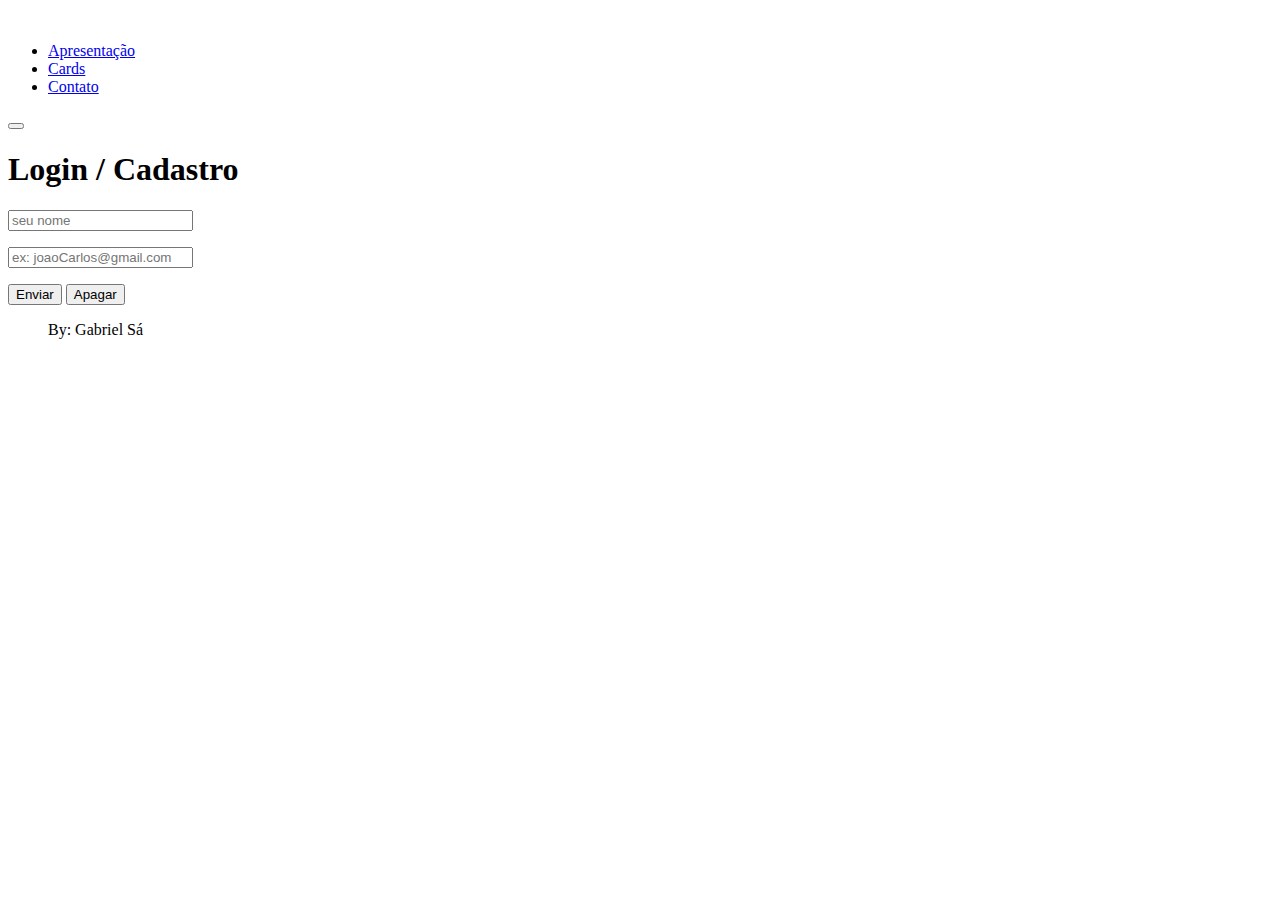
==== login-Contact.html @ a472afd5 "V1.2" ====
<!DOCTYPE html>
<html lang="pt-br">
<head>
  <meta charset="UTF-8">
  <meta name="viewport" content="width=device-width, initial-scale=1.0">
  <title>Portfólio - AV2 Web Dev</title>
  <link rel="stylesheet" href="assets/style.css">
  <link rel="stylesheet" href="assets/login.css">
  <link rel="preconnect" href="https://fonts.googleapis.com">
<link rel="preconnect" href="https://fonts.gstatic.com" crossorigin>
<link href="https://fonts.googleapis.com/css2?family=Playfair+Display:ital,wght@0,400..900;1,400..900&family=Quicksand:wght@300..700&family=Roboto:ital,wght@0,100;0,300;0,400;0,500;0,700;0,900;1,100;1,300;1,400;1,500;1,700;1,900&family=Tiny5&display=swap" rel="stylesheet">
<link rel="shortcut icon" href="assets/imgs/documentHeader.png" type="image/x-icon">
</head>
<body>

  <header class="header">
    <div class="left">
      <img class="left-icon" src="assets/imgs/documentHeader.png" alt="">
    </div>
    <nav class="center">
      <ul>
        <li><a href="index.html" class="link">Apresentação</a></li>
        <li><a href="#" class="link">Cards</a></li>
        <li><a href="login-Contact.html" class="link">Contato</a></li>
      </ul>
    </nav>
    <div class="right">
      <button class="btn-color-site" onclick="trocarCor()">
      </button>
    </div>
  </header>

  <main>

      <form class="title-pag" >
        <h1>Login / Cadastro</h1>

        <div class="input">
          <input id="input-text" type="text" placeholder="seu nome" onkeyup="tamanhotext()">
          <p id="erro-text">

          </p>
          <input id="input-email" type="email" placeholder="ex: joaoCarlos@gmail.com" onkeyup="tamanhoemail()">
          <p id="erro-email">

          </p>

        </div>
        <div class="buttons">
          <input type="submit" value="Enviar" onclick="redireciona()">
          <input type="reset" value="Apagar">

          <p id="erro-submit">

          </p>

        </div>

      </form>

  </main>

  <footer class="footer">
    <blockquote>By: Gabriel Sá</blockquote>
  </footer>
  <script src="assets/login.js"></script>
  <script src="assets/light-night-mode-login.js"></script>
</body>
</html>
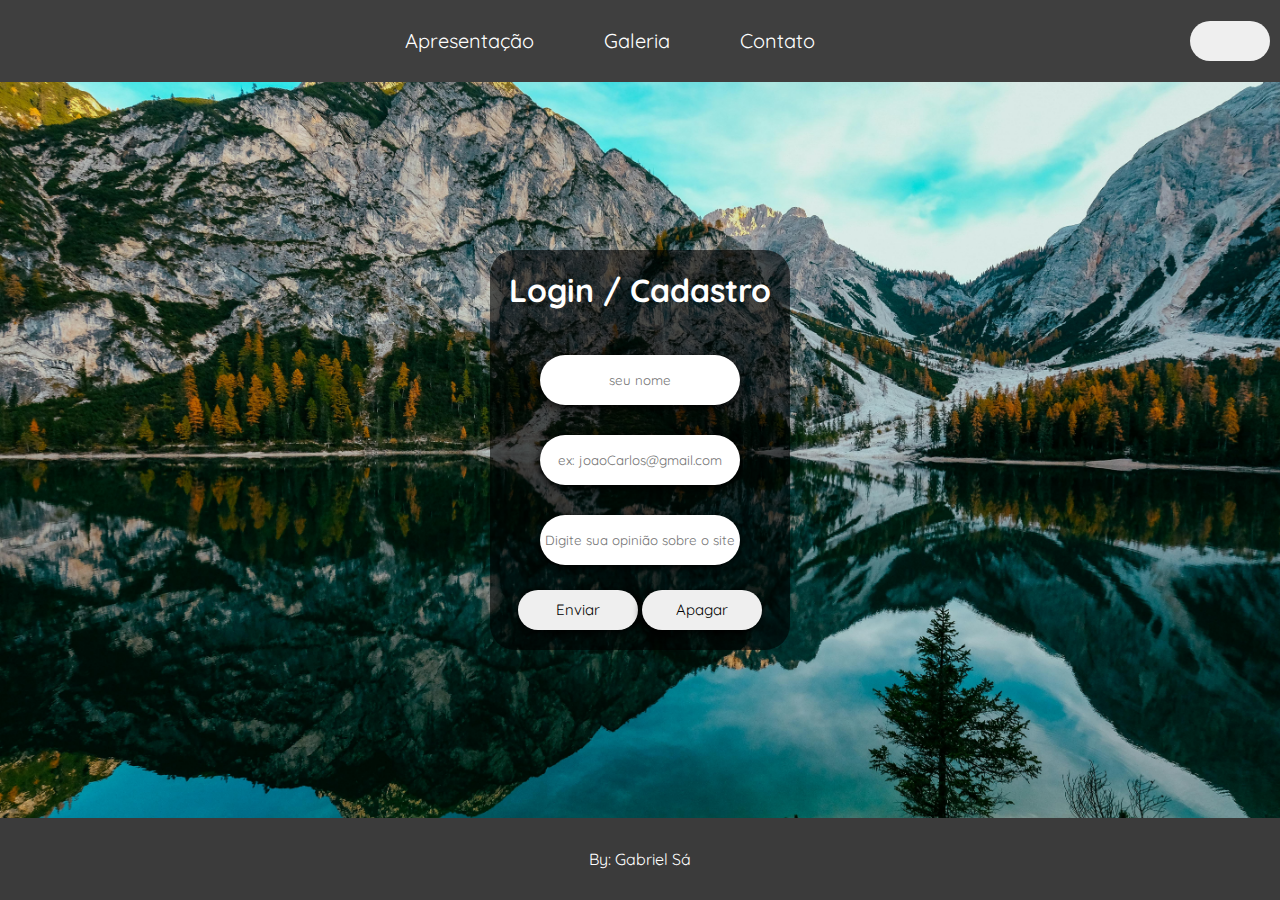
==== commit 8410841e: "Adicionado a pagina de galeria" ====
--- a/login-Contact.html
+++ b/login-Contact.html
@@ -15,12 +15,14 @@
 
   <header class="header">
     <div class="left">
-      <img class="left-icon" src="assets/imgs/documentHeader.png" alt="">
+      <a href="index.html">
+        <img class="left-icon" src="assets/imgs/documentHeader.png" alt="">
+      </a>
     </div>
     <nav class="center">
       <ul>
         <li><a href="index.html" class="link">Apresentação</a></li>
-        <li><a href="#" class="link">Cards</a></li>
+        <li><a href="pag2.html" class="link">Galeria</a></li>
         <li><a href="login-Contact.html" class="link">Contato</a></li>
       </ul>
     </nav>
@@ -42,8 +44,9 @@
           </p>
           <input id="input-email" type="email" placeholder="ex: joaoCarlos@gmail.com" onkeyup="tamanhoemail()">
           <p id="erro-email">
+          </p>
 
-          </p>
+          <input type="textarea" class="opinion" placeholder="Digite sua opinião sobre o site" rows="10" cols="5">
 
         </div>
         <div class="buttons">
@@ -57,7 +60,6 @@
         </div>
 
       </form>
-
   </main>
 
   <footer class="footer">
--- a/assets/style.css
+++ b/assets/style.css
@@ -0,0 +1,426 @@
+* {
+  margin: 0px;
+  padding: 0px;
+  box-sizing: border-box;
+  font-family: 'Quicksand';
+}
+
+html {
+  scroll-padding: 50px 50px;
+}
+
+body {
+  height: 100vh;
+  background-image: url(./imgs/pexels-francesco-ungaro-1525041.jpg);
+  background-size: cover;
+  display: flex;
+  flex-direction: column;
+}
+
+header {
+  top: 0px;
+  position: sticky;
+  height: 100px;
+  background-color: rgb(63, 63, 63);
+  display: flex;
+  justify-content: space-between;
+  transition: all 500ms;
+}
+
+.left, .right {
+  width: auto;
+  margin: 0px 10px;
+  display: flex;
+  align-items: center;
+  justify-content: center;
+}
+
+/* HEADER - LEFT */
+
+.left-icon {
+  width: 60px;
+  height: auto;
+  margin: 10px;
+}
+
+/* HEADER - CENTER */
+.center {
+  display: flex;
+  align-items: center;
+  margin: 0px 25px;
+}
+.center ul {
+  display: flex;
+  gap: 70px;
+}
+.center ul li {
+  display: inline;
+}
+
+.link{  
+  color: white;
+  display: flex;
+  font-size: 20px;
+  text-decoration: none;
+  transition: all 500ms;
+}
+
+.link:hover {
+  color: rgb(179, 179, 179);
+  transform: translateY(-5px);
+}
+
+/* HEADER - RIGHT */
+
+.btn-color-site {
+  width: 80px;
+  height: 40px;
+  border: none;
+  border-radius: 25px;
+  display: flex;
+  align-items: center;
+  justify-content: center;
+  cursor: pointer;
+  transition: all 500ms;
+  background-image: url(../assets/imgs/nightday.png);
+  background-size: 30px;
+  background-position: left;
+  background-repeat: no-repeat;
+}
+
+.btnColorSiteBlack {
+  filter: invert(100%);
+  width: 80px;
+  height: 40px;
+  border: none;
+  border-radius: 25px;
+  display: flex;
+  align-items: center;
+  justify-content: center;
+  cursor: pointer;
+  transition: all 500ms;
+  background-image: url(../assets/imgs/nightday.png);
+  background-size: 30px;
+  background-position: right;
+  background-repeat: no-repeat;
+}
+
+.btn-color-site-icon {
+  width: 45px;
+}
+
+.btn-color-site-icon:hover {
+  filter: invert(100%);
+}
+
+/* main */
+main {
+  height: 100%;
+  display: flex;
+  flex-direction: column;
+  align-items: center;
+  justify-content: center;
+}
+
+.title-pag-home h1{
+  width: 300px;
+  height: 100px;
+  color: rgb(0, 0, 0);
+  display: flex;
+  justify-content: center;
+  align-items: center;
+  transition: all 500ms;
+  cursor:default;
+}
+
+.title-pag-home h1:hover {
+  color: greenyellow;
+  transform: translateY(-5px);
+}
+/* Container do Carrossel */
+.main-content {
+  height: 100%;
+  display: flex;
+  align-items: center;
+  justify-content: center;
+}
+
+.menu-btn {
+  width: 70.5%;
+  position: relative;
+  border-radius: 50px;
+  overflow: hidden;
+  display: flex;
+  align-items: center;
+  justify-content: center;
+  box-shadow: 0px 0px 5px black;
+  background-color: rgba(0, 0, 0,0.4);
+}
+
+
+.carousel {
+  padding: 50px 0px 50px 25px;
+  display: flex;
+  overflow-x: hidden;
+  overflow-y: hidden;  
+  scroll-behavior: smooth;
+}
+
+/* Botões do Carrossel */
+.pre-btn,
+.nxt-btn {
+  border: none;
+  border-radius: 25px 25px;
+  width: 5vw;
+  height: 100%;
+  position: absolute;
+  top: 0;
+  display: flex;
+  justify-content: center;
+  align-items: center;
+  background: linear-gradient(90deg, rgba(255, 255, 255, 0) 0%, rgb(0, 0, 0,0.1) 100%);
+  cursor: pointer;
+  z-index: 5;
+}
+
+.pre-btn {
+  left: 0;
+  transform: rotate(180deg);
+}
+
+.nxt-btn {
+  right: 0;
+}
+
+.pre-btn img,
+.nxt-btn img {
+  opacity: 0.5;
+  filter: invert(2);
+}
+
+.pre-btn:hover img,
+.nxt-btn:hover img {
+  opacity: 1;
+  filter: drop-shadow(0px,0px,25px);
+}
+
+/* Container dos cards */
+
+.container {
+  width: auto;
+  display: flex;
+  gap: 25px;
+  padding: 0px 25px 0px 0px;
+}
+
+/* Cards main para cada pessoa do projeto */
+
+.card {
+  width: 300px;
+  height: 420px;
+  display: flex;
+  flex-direction: column;
+  background-color: rgb(63, 63, 63);
+  color: white;
+  border-radius: 25px;
+  text-align: center;
+  font-size: 20px;
+  transition: all 0.5s;
+}
+/* CARD EXPANDED */
+[class~="expanded"] {
+  position: relative;
+  width: 600px;
+  height: 420px;
+  display: flex;
+  flex-direction: row;
+  color: white;
+  border-radius: 25px;
+  text-align: center;
+  font-size: 20px;
+  transition: all 0.5s;
+  background-size: cover;
+  z-index: 1;
+}
+
+.expanded::before {
+  background-image: url('./imgs/wallpaper\ jpn\ avatar.jpg');
+  content: "";
+  position: absolute;
+  top: 0;
+  left: 0;
+  right: 0;
+  bottom: 0;
+  background-size: cover; 
+  filter: blur(2px); 
+  z-index: -1;
+  border-radius: 25px;
+}
+/* FOTO DA PESSOA - AVATAR */
+
+.avatar-card-normal {
+  margin: 10px 10px;
+  width: 240px;
+  height: auto;
+  border-radius: 25px;
+  box-shadow: 0px 0px 25px rgb(0, 0, 0,0.3);
+}
+
+.avatar-card-expanded {
+  margin: 10px 10px;
+  width: 150px;
+  height: auto;
+  border-radius: 100%;
+  box-shadow: 0px 0px 25px rgb(0, 0, 0,0.3);
+}
+
+/* CONTAINER DO AVATAR E DOS TEXTOS */
+
+.leftOrTop-container-normal {
+  display: flex;
+  justify-content: center;
+  align-items: center;
+  margin: 10px;
+}
+
+.leftOrTop-container-expanded {
+  display: flex;
+  justify-content: center;
+  align-items: center;
+  margin: 5px;
+}
+
+.RightOrBottom-container-normal {
+  display: flex;
+  flex-direction: column;
+  justify-content: space-evenly;
+  margin: 25px;
+  background-color: rgb(63, 63, 63);
+  border-radius: 25px;
+}
+
+/* TEXTOS E DESCRIÇÕES DO CARD NORMAL E EXPANDIDO */
+
+.description {
+  font-size: 18px;
+  font-weight: 400;
+  max-height: 220px;
+  height: 80px;
+}
+
+.description-alt {
+  font-size: 18px;
+  font-weight: 400;
+  max-height: 220px;
+  display: none;
+  text-wrap: none;
+}
+
+/* Botão de saiba mais (sobre cada pessoa) */
+.container-btn {
+  display: none;
+  justify-content: center;
+}
+
+.btn {
+  width: 150px;
+  height: 35px;
+  background-color: rgba(194, 1, 1, 0.616);
+  color: white;
+  border-radius: 10px;
+  border: none;
+  font-size: 15px;
+  font-weight: 200;
+  transition: all 500ms;
+  cursor: pointer;
+}
+
+.btn:hover {
+  box-shadow: 0px 0px 25px black;
+}
+
+/* Rodapé do site */
+
+footer {
+  height: 100px;
+  background-color: rgb(59, 59, 59);
+  display: flex;
+  align-items: center;
+  justify-content: center;
+  color: white;
+  transition: all 500ms;
+}
+
+/* Responsividade */
+
+@media (max-width: 1360px){
+
+}
+
+@media (max-width: 1140px){
+  .menu-btn {
+    width: 40%;
+    height: 100%;
+  }
+
+  .pre-btn,.nxt-btn {
+    display: none;
+  }
+
+  .carousel {
+    padding: 0px;
+    height: 100%;
+
+  }
+
+  .container {
+    flex-direction: column;
+    padding: 0px;
+    height: 100%;
+  }
+}
+
+@media (max-width: 680px){
+  .center {
+    justify-content: center;
+    width: 40px;
+  }
+
+  .center ul {
+    flex-direction: column;
+    justify-content: center;
+    gap: 10px;
+  }
+
+  .center ul li {
+    display: flex;
+    align-items: center;
+    justify-content: center;
+  }
+
+  header {
+    height: auto;
+    display: flex;
+    flex-direction: row;
+    justify-content: space-between;
+    transition: all 500ms;
+    gap: 10px;
+    padding: 10px;
+  }
+}
+
+@media (max-width: 380px){ 
+  .carousel {
+    width: 620px;
+    width: auto;
+    display: flex;
+    gap: 25px;
+    padding: 0px 25px 0px 0px;
+  }
+
+  .container {
+    padding: 0px;
+    flex-direction: column;
+    align-items: center;
+  }
+}--- a/assets/login.css
+++ b/assets/login.css
@@ -0,0 +1,77 @@
+.title-pag {
+    width: 300px;
+    height: 400px;
+    background-color: rgba(0, 0, 0,0.6);
+    border-radius: 25px;
+    display: flex;
+    flex-direction: column;
+    gap: 25px;
+    align-items: center;
+    transition: all 500ms;
+}
+
+.title-pag p {
+    color: red;
+    height: 20px;
+    font-weight: 600;
+}
+
+.input {
+    width: 300px;
+    height: auto;
+    gap: 5px;
+    display: flex;
+    align-items: center;
+    flex-direction: column;
+}
+
+.input #input-text, .input #input-email, .opinion{
+    width: 200px;
+    height: 50px;
+    border: none;  
+    border-radius: 25px;
+    text-align: center;
+    box-shadow: 0px 3px 10px black;
+    transition: all 500ms;
+}
+
+.input input:hover {
+    transform: translateY(-5px);
+}
+
+
+.buttons {
+    height: auto;
+}
+
+.buttons input {
+    width: 120px;
+    height: 40px;
+    border-radius: 25px;
+    border: none;
+    font-size: 15px;
+    transition: all 500ms;
+    cursor: pointer;
+    box-shadow: 0px 3px 10px black;
+}
+
+.buttons input:hover {
+    background-color: greenyellow;
+    transform: rotateX(25deg);
+}
+
+.title-pag h1{
+    width: 300px;
+    height: 100px;
+    color: rgb(255, 255, 255);
+    display: flex;
+    justify-content: center;
+    align-items: center;
+    transition: all 500ms;
+    cursor:default;
+  }
+  
+  .title-pag h1:hover {
+    color: greenyellow;
+    transform: translateY(-5px);
+  }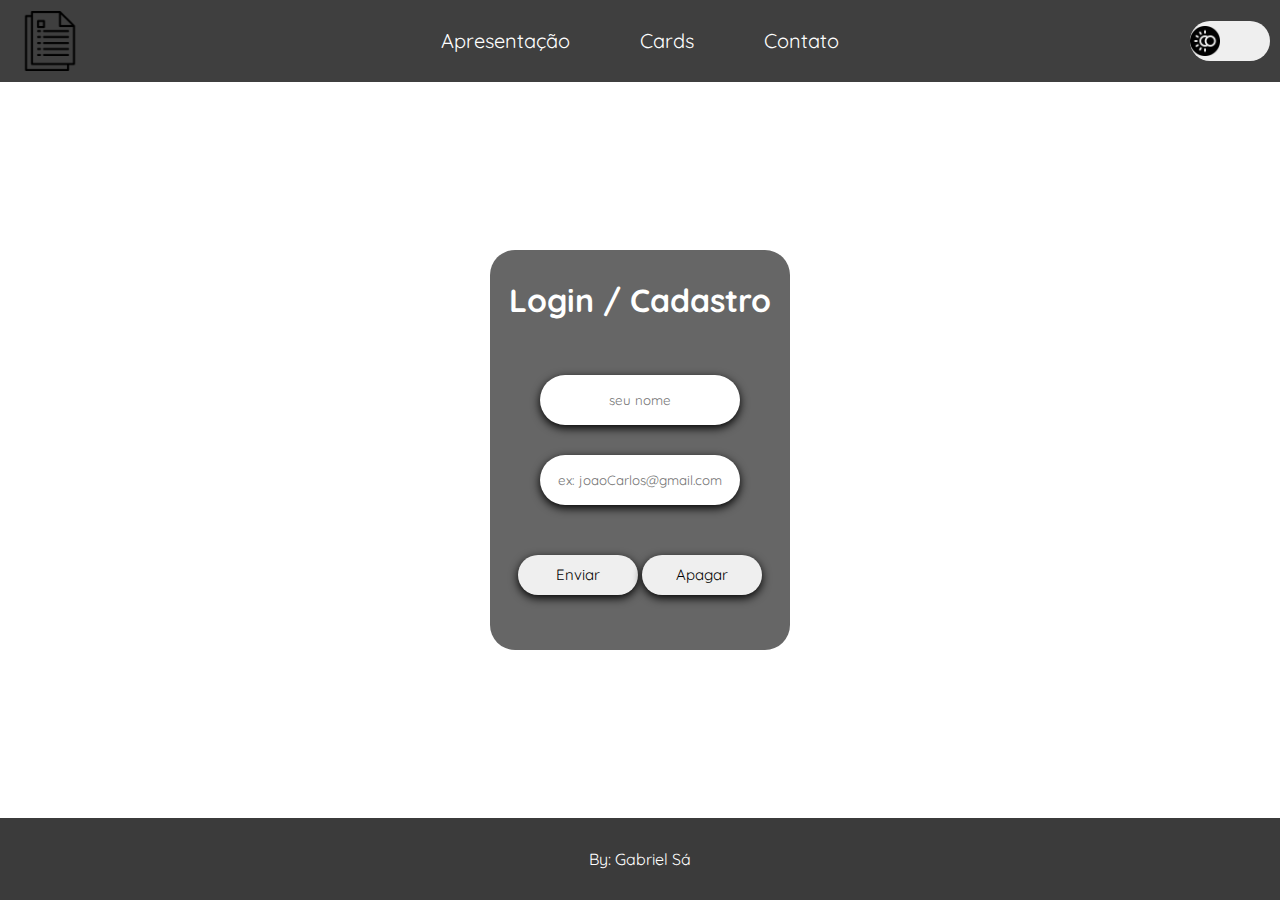
==== commit 991d4fcf: "Revert "Backup v1.6"" ====
--- a/login-Contact.html
+++ b/login-Contact.html
@@ -15,14 +15,12 @@
 
   <header class="header">
     <div class="left">
-      <a href="index.html">
-        <img class="left-icon" src="assets/imgs/documentHeader.png" alt="">
-      </a>
+      <img class="left-icon" src="assets/imgs/documentHeader.png" alt="">
     </div>
     <nav class="center">
       <ul>
         <li><a href="index.html" class="link">Apresentação</a></li>
-        <li><a href="pag2.html" class="link">Galeria</a></li>
+        <li><a href="#" class="link">Cards</a></li>
         <li><a href="login-Contact.html" class="link">Contato</a></li>
       </ul>
     </nav>
@@ -44,9 +42,8 @@
           </p>
           <input id="input-email" type="email" placeholder="ex: joaoCarlos@gmail.com" onkeyup="tamanhoemail()">
           <p id="erro-email">
+
           </p>
-
-          <input type="textarea" class="opinion" placeholder="Digite sua opinião sobre o site" rows="10" cols="5">
 
         </div>
         <div class="buttons">
@@ -60,6 +57,7 @@
         </div>
 
       </form>
+
   </main>
 
   <footer class="footer">
--- a/assets/style.css
+++ b/assets/style.css
@@ -11,7 +11,7 @@
 
 body {
   height: 100vh;
-  background-image: url(./imgs/pexels-francesco-ungaro-1525041.jpg);
+  background-image: url(https://images.pexels.com/photos/1525041/pexels-photo-1525041.jpeg?cs=srgb&dl=pexels-francesco-ungaro-1525041.jpg&fm=jpg);
   background-size: cover;
   display: flex;
   flex-direction: column;
--- a/assets/login.css
+++ b/assets/login.css
@@ -25,7 +25,7 @@
     flex-direction: column;
 }
 
-.input #input-text, .input #input-email, .opinion{
+.input input{
     width: 200px;
     height: 50px;
     border: none;  
